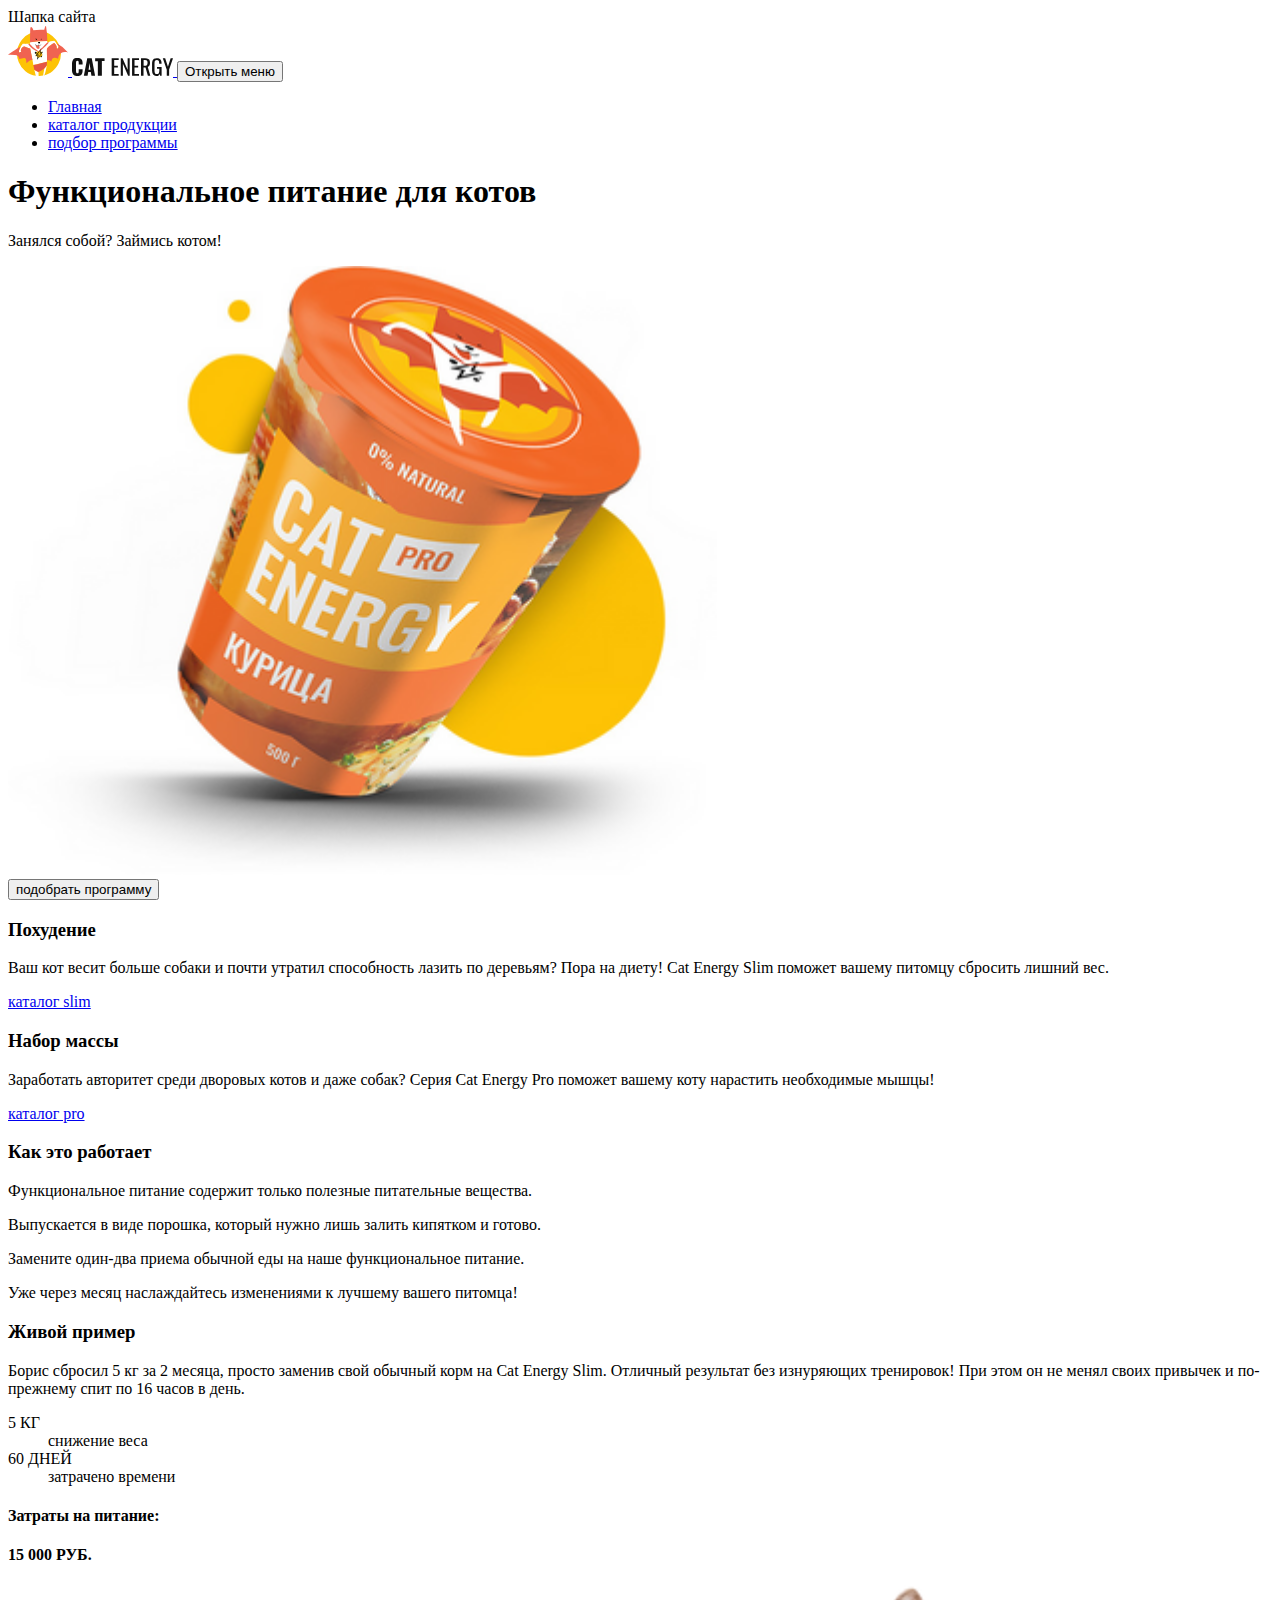
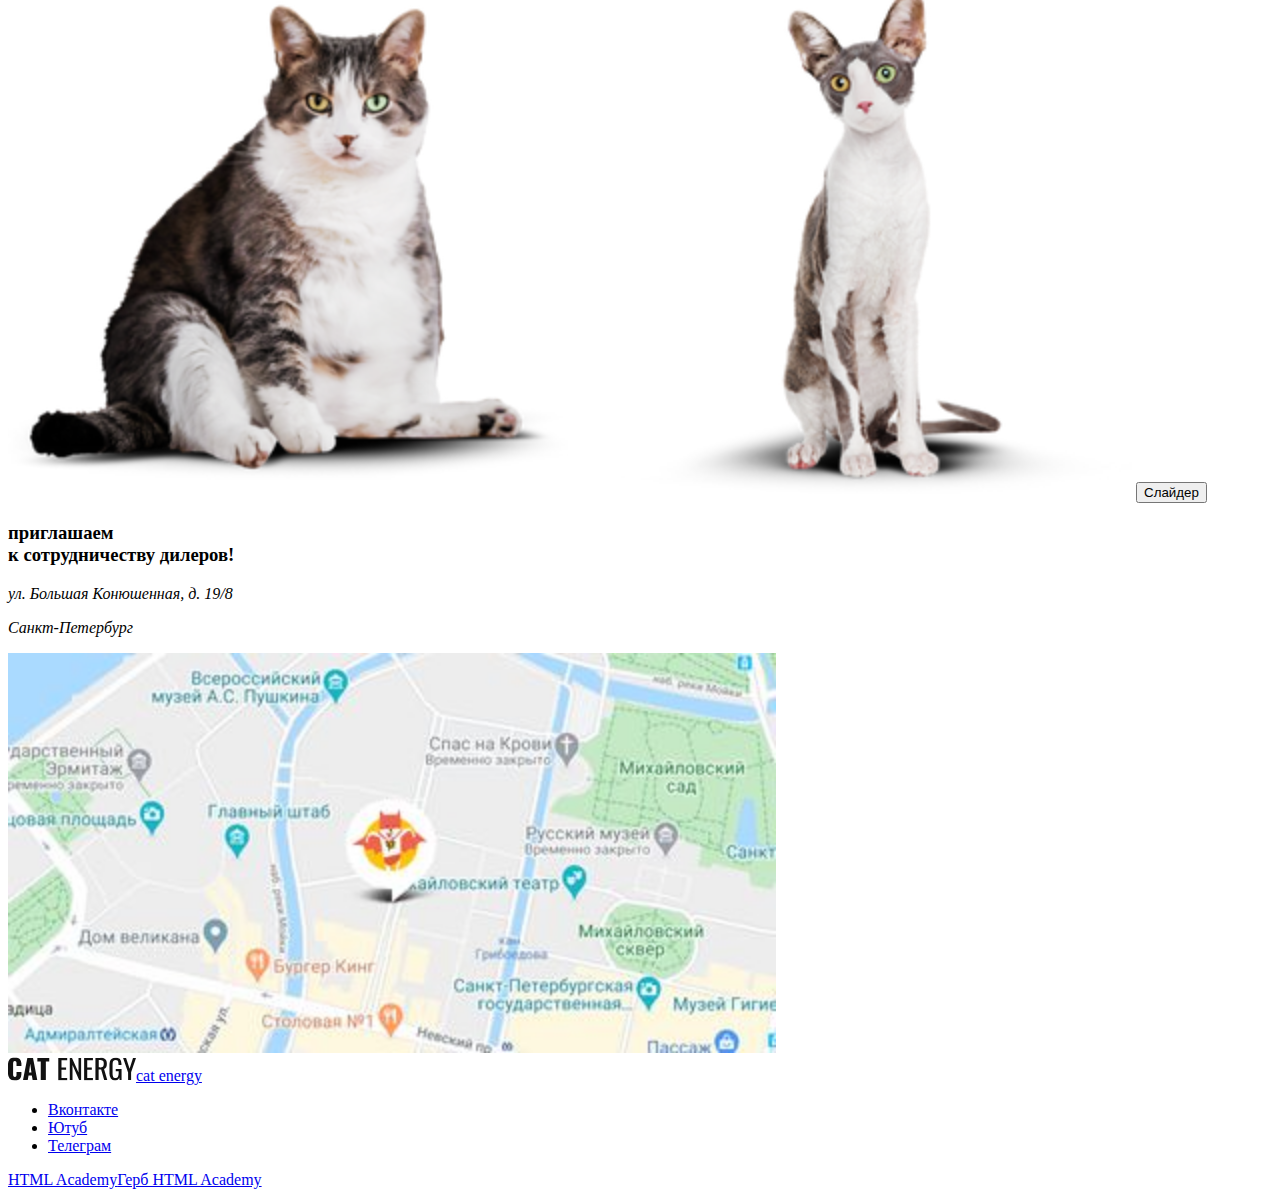
==== source/index.html @ b610f889 "Merge pull request #2 from Tatiana8972/master" ====
<!DOCTYPE html>
<html class="page" lang="ru">

<head>
  <meta charset="UTF-8">
  <title>Cat energy</title>
  <meta name="viewport" content="width=device-width,initial-scale=1">
  <link rel="stylesheet" type="text/css" href="styles/styles.css">
  <script src="scripts/index.js" defer="defer"></script>
  <link rel="icon" href="favicons/32.png">
</head>

<body class="page__body">
  <header class="main-header"><span class="visually-hidden">Шапка сайта</span>
    <nav class="main-header__nav nav nav-closed">
      <div class="nav__head"><a class="nav-logo" href="#">
          <picture>
            <source media="(min-width: 1440px)" srcset="images/logo-desktop.svg" width="70" height="59"
              type="image/svg+xml">
            <source media="(min-width: 768px)" srcset="images/logo-tablet.svg" width="60" height="50"
              type="image/svg+xml"><img class="nav-logo__image" src="images/logo-mobile.svg" width="33" height="38"
              alt="Логотип Cat Energy.">
          </picture><img class="cat-energy" src="images/cat-energy.svg" width="101" height="18"
            alt="надпись cat energy">
        </a><button class="nav-toggle" type="button"><span class="visually-hidden">Открыть меню</span></button></div>
      <ul class="nav-list">
        <li class="nav-list__item"><a class="nav-link current" href="index.html">Главная</a></li>
        <li class="nav-list__item"><a class="nav-link" href="catalog.html">каталог продукции</a></li>
        <li class="nav-list__item"><a class="nav-link" href="#">подбор программы</a></li>
      </ul>
    </nav>
  </header>
  <main class="main-container">
    <section class="main-container__hero hero">
      <div class="hero__part">
        <h1 class="hero__title">Функциональное питание для котов</h1>
        <p class="hero__subtitle">Занялся собой? Займись котом!</p>
        <div class="hero-image">
          <picture>
            <source type="image/png" media="(min-width: 1440px)"
              srcset="images/index-hero-desktop@1x.png, images/index-hero-desktop@2x.png 2x" width="552" height="499">
            <source type="image/png" media="(min-width: 768px)"
              srcset="images/index-hero-tablet@1x.png, images/index-hero-tablet@2x.png 2x" width="709" height="609"><img
              class="hero__image" src="images/index-hero@1x.png" srcset="images/index-hero@2x.png 2x"
              alt="изображение корма для кота" width="280" height="270">
          </picture>
        </div><button class="hero__button button program-button" type="button">подобрать программу</button>
      </div>
    </section>
    <section class="main-container__options options">
      <div class="options__weight loss">
        <h3 class="options__title-loss options__title">Похудение</h3>
        <p class="options__description">Ваш кот весит больше собаки и почти утратил способность лазить по деревьям? Пора
          на диету! Cat Energy Slim поможет вашему питомцу сбросить лишний вес.</p><a class="options__link"
          href="#">каталог slim</a>
      </div>
      <div class="options__weight gain">
        <h3 class="options__title options__title-gain">Набор массы</h3>
        <p class="options__description">Заработать авторитет среди дворовых котов и даже собак? Серия Cat Energy Pro
          поможет вашему коту нарастить необходимые мышцы!</p><a class="options__link" href="#">каталог pro</a>
      </div>
    </section>
    <section class="main-container__explanation explanation">
      <h3 class="explanation__title">Как это работает</h3>
      <div class="explanation__part">
        <p class="explanation__description leaf">Функциональное питание содержит только полезные питательные вещества.
        </p>
        <p class="explanation__description powder">Выпускается в виде порошка, который нужно лишь залить кипятком и
          готово.</p>
        <p class="explanation__description fork">Замените один-два приема обычной еды на наше функциональное питание.
        </p>
        <p class="explanation__description clock">Уже через месяц наслаждайтесь изменениями к лучшему
          вашего&nbsp;питомца!</p>
      </div>
    </section>
    <section class="main-container__stats stats">
      <h3 class="stats__title">Живой пример</h3>
      <p class="stats__story">Борис сбросил 5 кг за 2 месяца, просто заменив свой обычный корм на Cat Energy Slim.
        Отличный результат без изнуряющих тренировок! При этом он не менял своих привычек и по-прежнему спит по 16 часов
        в день.</p>
      <div class="stats__example">
        <dl class="stats__list">
          <div class="stats__item">
            <dt class="stats__number">5 КГ</dt>
            <dd class="stats__description description-weight">снижение веса</dd>
          </div>
          <div class="stats__item">
            <dt class="stats__number">60 ДНЕЙ</dt>
            <dd class="stats__description">затрачено времени</dd>
          </div>
        </dl>
        <div class="stats__count">
          <h4 class="cost">Затраты на питание:</h4>
          <h4 class="price">15 000 РУБ.</h4>
        </div>
      </div>
      <div class="stats__compare">
        <picture>
          <source type="image/png" media="(min-width: 1440px)"
            srcset="images/cat-before-desktop@1x.png, images/cat-before-desktop@2x.png 2x" width="560" height="512">
          <source type="image/png" media="(min-width: 768px)"
            srcset="images/cat-before-tablet@1x.png, images/cat-before-tablet@2x.png 2x" width="560" height="512"><img
            class="stats__image fat-cat" src="images/cat-before-mobile@1x.png"
            srcset="images/cat-before-mobile@2x.png 2x" alt="кот с лишним весом" width="280" height="256">
        </picture>
        <picture>
          <source type="image/png" media="(min-width: 1440px)"
            srcset="images/cat-after-desktop@1x.png, images/cat-after-desktop@2x.png 2x" width="560" height="512">
          <source type="image/png" media="(min-width: 768px)"
            srcset="images/cat-after-tablet@1x.png, images/cat-after-tablet@2x.png 2x" width="560" height="512"><img
            class="stats__image slim-cat" src="images/cat-after-mobile@1x.png"
            srcset="images/cat-after-mobile@2x.png 2x" alt="стройный кот" width="280" height="256">
        </picture><button class="compare-button button" type="button"><span
            class="visually-hidden">Слайдер</span></button>
      </div>
    </section>
    <section class="location">
      <div class="location__gteeting">
        <h3 class="location__title">приглашаем<br>к сотрудничеству дилеров!</h3>
        <address class="location__address">
          <p class="location-building">ул. Большая Конюшенная, д. 19/8</p>
          <p class="location-city">Санкт-Петербург</p>
        </address>
      </div>
      <picture>
        <source type="image/jpeg" media="(min-width: 1440px)"
          srcset="images/location-desktop@1x.jpg, images/location-desktop@2x.jpg 2x" width="1440" height="400">
        <source type="image/jpeg" media="(min-width: 768px)"
          srcset="images/location-tablet@1x.jpg, images/location-tablet@2x.jpg 2x" width="768" height="400"><img
          class="location__image" src="images/location@1x.jpg" srcset="images/location@2x.jpg 2x"
          alt="карта расположения" width="320" height="362">
      </picture>
    </section>
  </main>
  <footer class="footer"><a class="footer-logo" href="#"><img class="footer-logo__cat" src="images/cat-energy.svg"
        width="128" height="24" alt="надпись cat energy"><span class="visually-hidden">cat energy</span></a>
    <ul class="footer__social social-list">
      <li class="social-list__item vkontakte"><a class="social-link vkontakte-link" href="#"><span
            class="visually-hidden">Вконтакте</span></a></li>
      <li class="social-list__item youtube"><a class="social-link youtube-link" href="#"><span
            class="visually-hidden">Ютуб</span></a></li>
      <li class="social-list__item telegram"><a class="social-link telegram-link" href="#"><span
            class="visually-hidden">Телеграм</span></a></li>
    </ul>
    <div class="footer-copyright copyright"><a class="copyright__link" href="https://echo.htmlacademy.ru">HTML
        Academy</a><a class="copyright__link-html" href="https://echo.htmlacademy.ru"><span class="visually-hidden">Герб
          HTML Academy</span></a></div>
  </footer>
  <script src="index.js"></script>
</body>

</html>
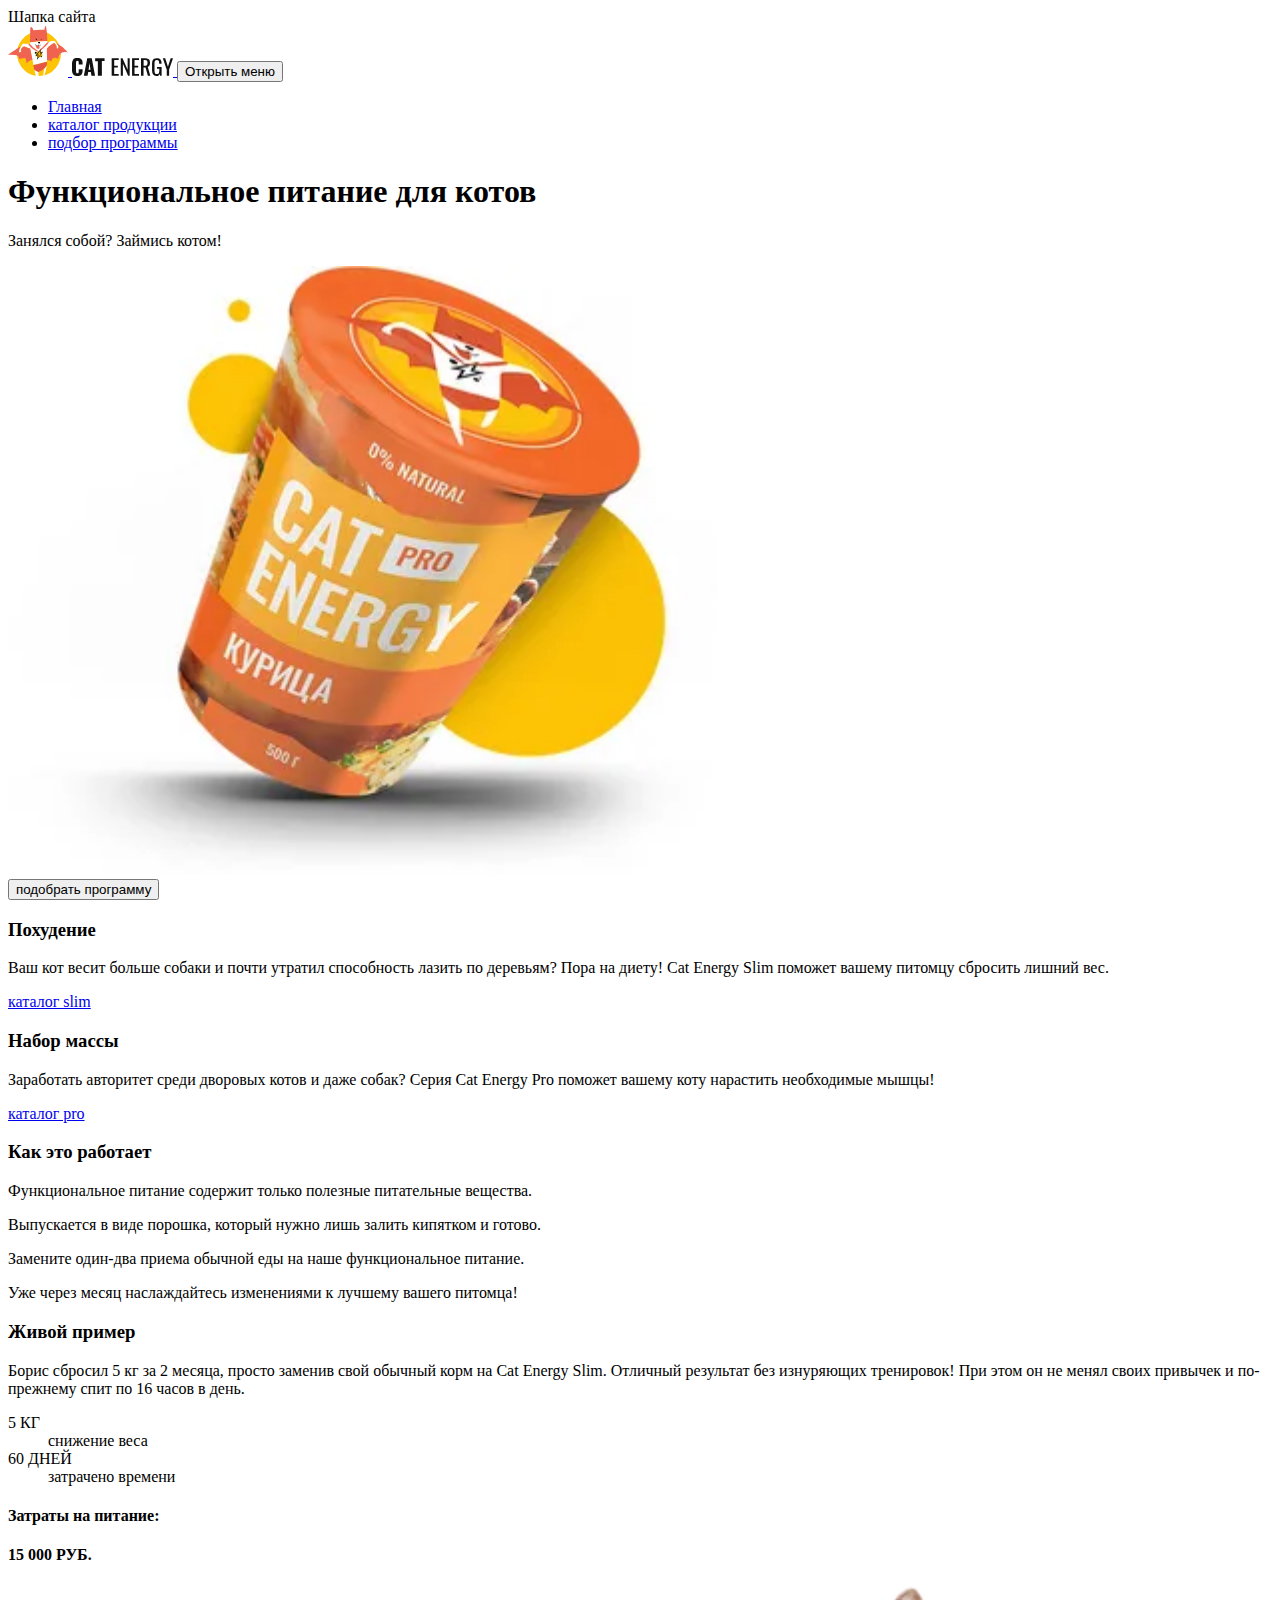
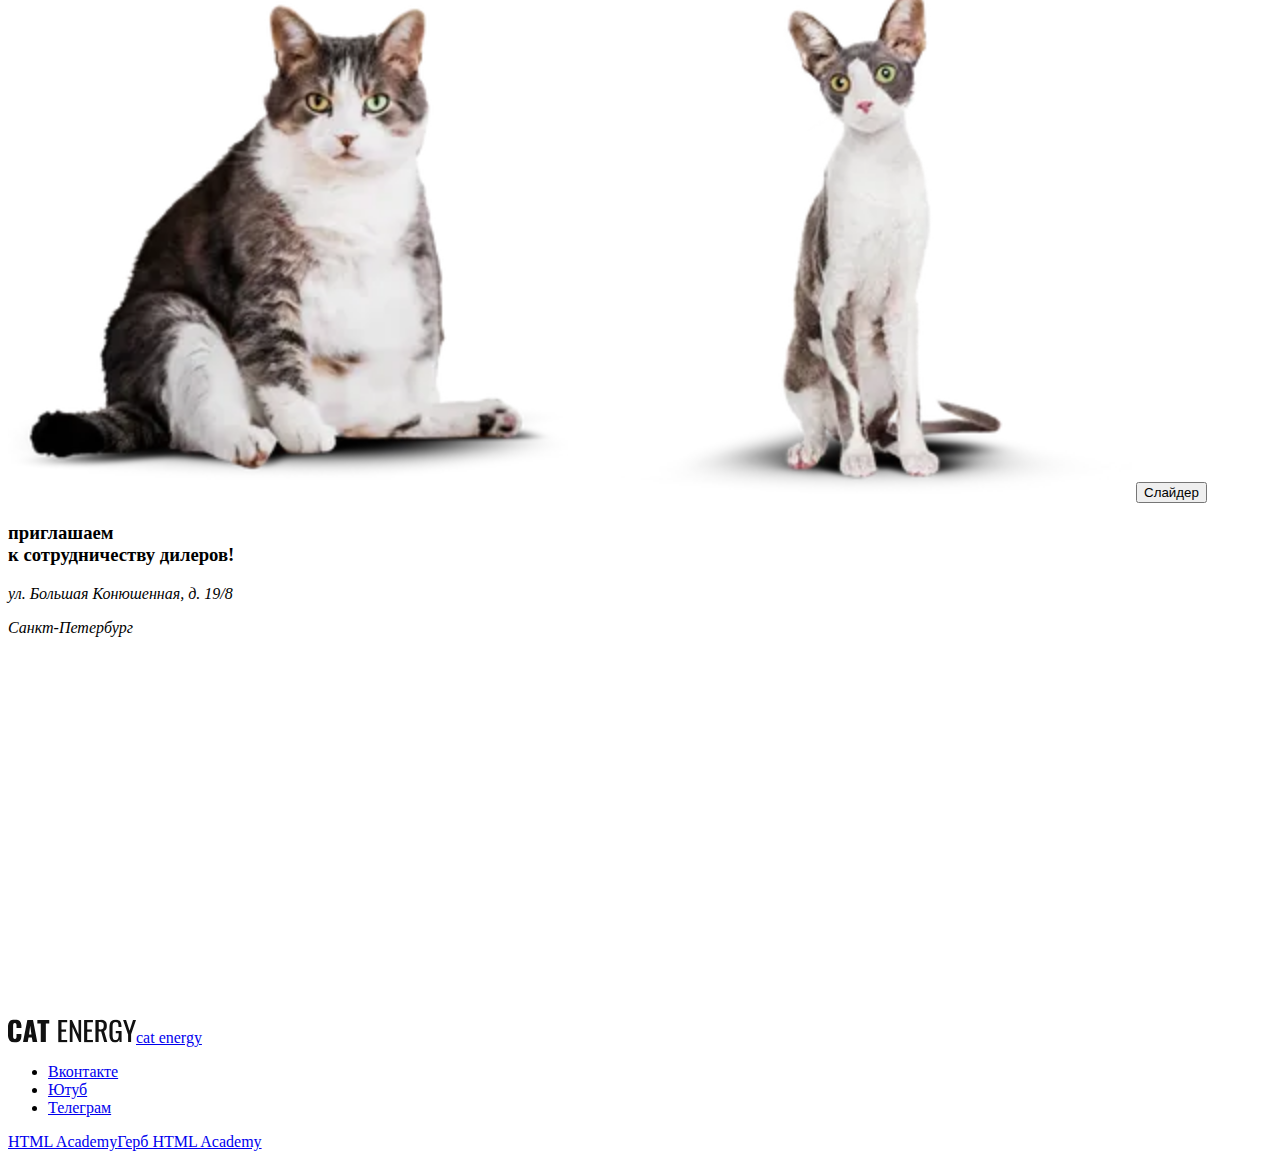
==== commit 4acd5c99: "Оптимизирует ретину" ====
--- a/source/index.html
+++ b/source/index.html
@@ -11,69 +11,69 @@
 </head>
 
 <body class="page__body">
-  <header class="main-header"><span class="visually-hidden">Шапка сайта</span>
-    <nav class="main-header__nav nav nav-closed">
-      <div class="nav__head"><a class="nav-logo" href="#">
+  <header class="main-header" data-test="header"><span class="visually-hidden">Шапка сайта</span>
+    <nav class="header__nav nav nav--closed">
+      <div class="nav__head"><a class="nav__logo" href="#">
           <picture>
             <source media="(min-width: 1440px)" srcset="images/logo-desktop.svg" width="70" height="59"
               type="image/svg+xml">
             <source media="(min-width: 768px)" srcset="images/logo-tablet.svg" width="60" height="50"
               type="image/svg+xml"><img class="nav-logo__image" src="images/logo-mobile.svg" width="33" height="38"
               alt="Логотип Cat Energy.">
-          </picture><img class="cat-energy" src="images/cat-energy.svg" width="101" height="18"
+          </picture><img class="nav__sign" src="images/cat-energy.svg" width="101" height="18"
             alt="надпись cat energy">
-        </a><button class="nav-toggle" type="button"><span class="visually-hidden">Открыть меню</span></button></div>
+        </a><button class="nav__toggle" type="button"><span class="visually-hidden">Открыть меню</span></button></div>
       <ul class="nav-list">
-        <li class="nav-list__item"><a class="nav-link current" href="index.html">Главная</a></li>
-        <li class="nav-list__item"><a class="nav-link" href="catalog.html">каталог продукции</a></li>
-        <li class="nav-list__item"><a class="nav-link" href="#">подбор программы</a></li>
+        <li class="nav-list__item"><a class="nav__link current" href="index.html">Главная</a></li>
+        <li class="nav-list__item"><a class="nav__link" href="catalog.html">каталог продукции</a></li>
+        <li class="nav-list__item"><a class="nav__link" href="#">подбор программы</a></li>
       </ul>
     </nav>
   </header>
   <main class="main-container">
-    <section class="main-container__hero hero">
+    <section class="main-container__hero hero" data-test="hero">
       <div class="hero__part">
         <h1 class="hero__title">Функциональное питание для котов</h1>
         <p class="hero__subtitle">Занялся собой? Займись котом!</p>
-        <div class="hero-image">
+        <div class="hero__picture">
           <picture>
-            <source type="image/png" media="(min-width: 1440px)"
-              srcset="images/index-hero-desktop@1x.png, images/index-hero-desktop@2x.png 2x" width="552" height="499">
-            <source type="image/png" media="(min-width: 768px)"
-              srcset="images/index-hero-tablet@1x.png, images/index-hero-tablet@2x.png 2x" width="709" height="609"><img
+            <source type="image/webp" media="(min-width: 1440px)"
+              srcset="images/index-hero-desktop@1x.webp, images/index-hero-desktop@2x.webp 2x" width="552" height="499">
+            <source type="image/webp" media="(min-width: 768px)"
+              srcset="images/index-hero-tablet@1x.webp, images/index-hero-tablet@2x.webp 2x" width="709" height="609"><img
               class="hero__image" src="images/index-hero@1x.png" srcset="images/index-hero@2x.png 2x"
               alt="изображение корма для кота" width="280" height="270">
           </picture>
         </div><button class="hero__button button program-button" type="button">подобрать программу</button>
       </div>
     </section>
-    <section class="main-container__options options">
-      <div class="options__weight loss">
+    <section class="main-container__options options" data-test="programs">
+      <div class="options__weight options__weight-loss">
         <h3 class="options__title-loss options__title">Похудение</h3>
         <p class="options__description">Ваш кот весит больше собаки и почти утратил способность лазить по деревьям? Пора
           на диету! Cat Energy Slim поможет вашему питомцу сбросить лишний вес.</p><a class="options__link"
           href="#">каталог slim</a>
       </div>
-      <div class="options__weight gain">
+      <div class="options__weight options__weight-gain">
         <h3 class="options__title options__title-gain">Набор массы</h3>
         <p class="options__description">Заработать авторитет среди дворовых котов и даже собак? Серия Cat Energy Pro
           поможет вашему коту нарастить необходимые мышцы!</p><a class="options__link" href="#">каталог pro</a>
       </div>
     </section>
-    <section class="main-container__explanation explanation">
+    <section class="main-container__explanation explanation" data-test="features">
       <h3 class="explanation__title">Как это работает</h3>
       <div class="explanation__part">
-        <p class="explanation__description leaf">Функциональное питание содержит только полезные питательные вещества.
+        <p class="explanation__description explanation__leaf">Функциональное питание содержит только полезные питательные вещества.
         </p>
-        <p class="explanation__description powder">Выпускается в виде порошка, который нужно лишь залить кипятком и
+        <p class="explanation__description explanation__powder">Выпускается в виде порошка, который нужно лишь залить кипятком и
           готово.</p>
-        <p class="explanation__description fork">Замените один-два приема обычной еды на наше функциональное питание.
+        <p class="explanation__description explanation__fork">Замените один-два приема обычной еды на наше функциональное питание.
         </p>
-        <p class="explanation__description clock">Уже через месяц наслаждайтесь изменениями к лучшему
+        <p class="explanation__description explanation__clock">Уже через месяц наслаждайтесь изменениями к лучшему
           вашего&nbsp;питомца!</p>
       </div>
     </section>
-    <section class="main-container__stats stats">
+    <section class="main-container__stats stats" data-test="proof">
       <h3 class="stats__title">Живой пример</h3>
       <p class="stats__story">Борис сбросил 5 кг за 2 месяца, просто заменив свой обычный корм на Cat Energy Slim.
         Отличный результат без изнуряющих тренировок! При этом он не менял своих привычек и по-прежнему спит по 16 часов
@@ -82,7 +82,7 @@
         <dl class="stats__list">
           <div class="stats__item">
             <dt class="stats__number">5 КГ</dt>
-            <dd class="stats__description description-weight">снижение веса</dd>
+            <dd class="stats__description stats__description-weight">снижение веса</dd>
           </div>
           <div class="stats__item">
             <dt class="stats__number">60 ДНЕЙ</dt>
@@ -90,56 +90,50 @@
           </div>
         </dl>
         <div class="stats__count">
-          <h4 class="cost">Затраты на питание:</h4>
-          <h4 class="price">15 000 РУБ.</h4>
+          <h4 class="stats__cost">Затраты на питание:</h4>
+          <h4 class="stats__price">15 000 РУБ.</h4>
         </div>
       </div>
       <div class="stats__compare">
         <picture>
-          <source type="image/png" media="(min-width: 1440px)"
-            srcset="images/cat-before-desktop@1x.png, images/cat-before-desktop@2x.png 2x" width="560" height="512">
-          <source type="image/png" media="(min-width: 768px)"
-            srcset="images/cat-before-tablet@1x.png, images/cat-before-tablet@2x.png 2x" width="560" height="512"><img
-            class="stats__image fat-cat" src="images/cat-before-mobile@1x.png"
+          <source type="image/webp" media="(min-width: 1440px)"
+            srcset="images/cat-before-desktop@1x.webp, images/cat-before-desktop@2x.webp 2x" width="560" height="512">
+          <source type="image/webp" media="(min-width: 768px)"
+            srcset="images/cat-before-tablet@1x.webp, images/cat-before-tablet@2x.webp 2x" width="560" height="512"><img
+            class="stats__image stats__fat-cat" src="images/cat-before-mobile@1x.png"
             srcset="images/cat-before-mobile@2x.png 2x" alt="кот с лишним весом" width="280" height="256">
         </picture>
         <picture>
-          <source type="image/png" media="(min-width: 1440px)"
-            srcset="images/cat-after-desktop@1x.png, images/cat-after-desktop@2x.png 2x" width="560" height="512">
-          <source type="image/png" media="(min-width: 768px)"
-            srcset="images/cat-after-tablet@1x.png, images/cat-after-tablet@2x.png 2x" width="560" height="512"><img
-            class="stats__image slim-cat" src="images/cat-after-mobile@1x.png"
+          <source type="image/webp" media="(min-width: 1440px)"
+            srcset="images/cat-after-desktop@1x.webp, images/cat-after-desktop@2x.webp 2x" width="560" height="512">
+          <source type="image/webp" media="(min-width: 768px)"
+            srcset="images/cat-after-tablet@1x.webp, images/cat-after-tablet@2x.webp 2x" width="560" height="512"><img
+            class="stats__image stats__slim-cat" src="images/cat-after-mobile@1x.png"
             srcset="images/cat-after-mobile@2x.png 2x" alt="стройный кот" width="280" height="256">
-        </picture><button class="compare-button button" type="button"><span
+        </picture><button class="stats__button button" type="button"><span
             class="visually-hidden">Слайдер</span></button>
       </div>
     </section>
-    <section class="location">
+    <section class="location" data-test="contacts">
       <div class="location__gteeting">
         <h3 class="location__title">приглашаем<br>к сотрудничеству дилеров!</h3>
         <address class="location__address">
-          <p class="location-building">ул. Большая Конюшенная, д. 19/8</p>
-          <p class="location-city">Санкт-Петербург</p>
+          <p class="location__building">ул. Большая Конюшенная, д. 19/8</p>
+          <p class="location__city">Санкт-Петербург</p>
         </address>
       </div>
-      <picture>
-        <source type="image/jpeg" media="(min-width: 1440px)"
-          srcset="images/location-desktop@1x.jpg, images/location-desktop@2x.jpg 2x" width="1440" height="400">
-        <source type="image/jpeg" media="(min-width: 768px)"
-          srcset="images/location-tablet@1x.jpg, images/location-tablet@2x.jpg 2x" width="768" height="400"><img
-          class="location__image" src="images/location@1x.jpg" srcset="images/location@2x.jpg 2x"
-          alt="карта расположения" width="320" height="362">
-      </picture>
+      <iframe class="location__image" src="https://www.google.com/maps/embed?pb=!1m18!1m12!1m3!1d1998.603787672859!2d30.320472477096974!3d59.93871647491515!2m3!1f0!2f0!3f0!3m2!1i1024!2i768!4f13.1!3m3!1m2!1s0x4696310fca145cc1%3A0x42b32648d8238007!2z0JHQvtC70YzRiNCw0Y8g0JrQvtC90Y7RiNC10L3QvdCw0Y8g0YPQuy4sIDE5LzgsINCh0LDQvdC60YIt0J_QtdGC0LXRgNCx0YPRgNCzLCAxOTExODY!5e0!3m2!1sru!2sru!4v1717492652232!5m2!1sru!2sru" width="600" height="362" style="border:0;" allowfullscreen="" loading="lazy" referrerpolicy="no-referrer-when-downgrade"></iframe>
     </section>
   </main>
-  <footer class="footer"><a class="footer-logo" href="#"><img class="footer-logo__cat" src="images/cat-energy.svg"
-        width="128" height="24" alt="надпись cat energy"><span class="visually-hidden">cat energy</span></a>
+  <footer class="footer" data-test="footer"><a class="footer__logo" href="#"><img class="footer__logo-cat"
+        src="images/cat-energy.svg" width="128" height="24" alt="надпись cat energy"><span class="visually-hidden">cat
+        energy</span></a>
     <ul class="footer__social social-list">
-      <li class="social-list__item vkontakte"><a class="social-link vkontakte-link" href="#"><span
+      <li class="social-list__item-vkontakte"><a class="social-link__vkontakte" href="#"><span
             class="visually-hidden">Вконтакте</span></a></li>
-      <li class="social-list__item youtube"><a class="social-link youtube-link" href="#"><span
+      <li class="social-list__item-youtube"><a class="social-link__youtube" href="#"><span
             class="visually-hidden">Ютуб</span></a></li>
-      <li class="social-list__item telegram"><a class="social-link telegram-link" href="#"><span
+      <li class="social-list__item-telegram"><a class="social-link__telegram" href="#"><span
             class="visually-hidden">Телеграм</span></a></li>
     </ul>
     <div class="footer-copyright copyright"><a class="copyright__link" href="https://echo.htmlacademy.ru">HTML
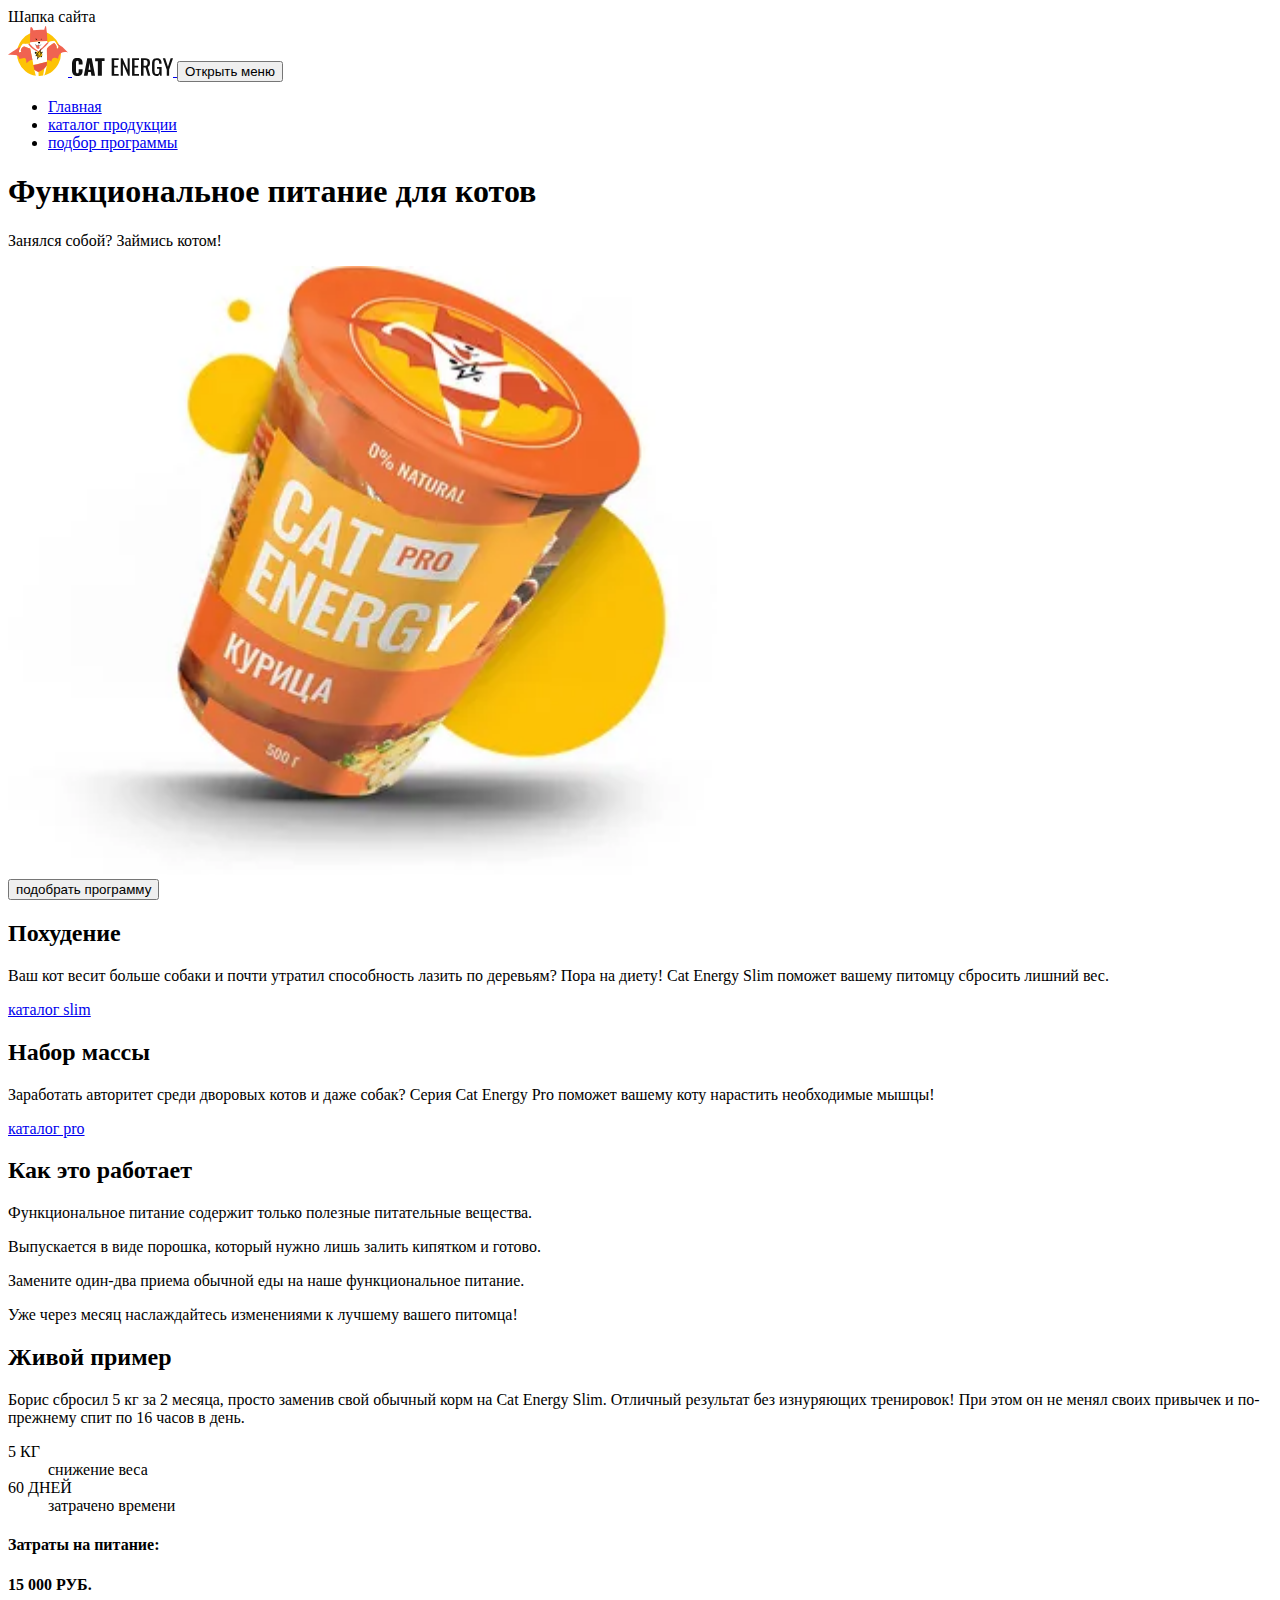
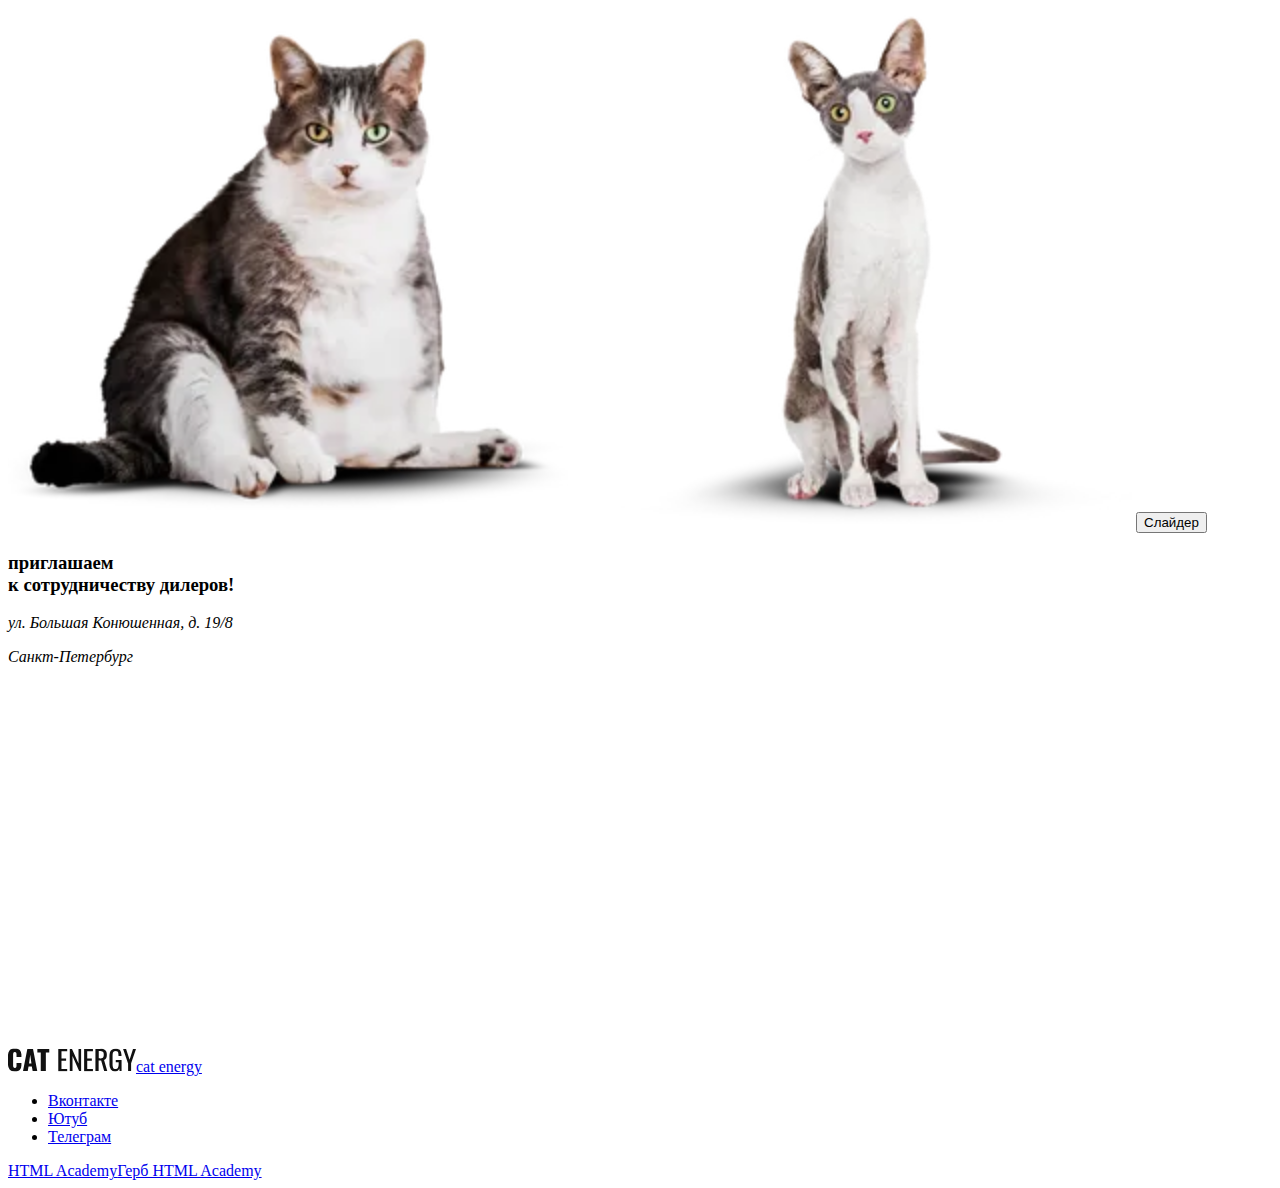
==== commit 1b0c5b69: "Исправляет" ====
--- a/source/index.html
+++ b/source/index.html
@@ -8,17 +8,18 @@
   <link rel="stylesheet" type="text/css" href="styles/styles.css">
   <script src="scripts/index.js" defer="defer"></script>
   <link rel="icon" href="favicons/32.png">
+  <link rel="preload" fetchpriority="high" as="image" href="images/index-hero@1x.webp" type="image/webp">
 </head>
 
 <body class="page__body">
   <header class="main-header" data-test="header"><span class="visually-hidden">Шапка сайта</span>
-    <nav class="header__nav nav nav--closed">
+    <nav class="main-header__nav nav main-nav main-nav--nojs nav--closed">
       <div class="nav__head"><a class="nav__logo" href="#">
           <picture>
             <source media="(min-width: 1440px)" srcset="images/logo-desktop.svg" width="70" height="59"
               type="image/svg+xml">
             <source media="(min-width: 768px)" srcset="images/logo-tablet.svg" width="60" height="50"
-              type="image/svg+xml"><img class="nav-logo__image" src="images/logo-mobile.svg" width="33" height="38"
+              type="image/svg+xml"><img class="nav__logo-Simage" src="images/logo-mobile.svg" width="33" height="38"
               alt="Логотип Cat Energy.">
           </picture><img class="nav__sign" src="images/cat-energy.svg" width="101" height="18"
             alt="надпись cat energy">
@@ -41,7 +42,7 @@
               srcset="images/index-hero-desktop@1x.webp, images/index-hero-desktop@2x.webp 2x" width="552" height="499">
             <source type="image/webp" media="(min-width: 768px)"
               srcset="images/index-hero-tablet@1x.webp, images/index-hero-tablet@2x.webp 2x" width="709" height="609"><img
-              class="hero__image" src="images/index-hero@1x.png" srcset="images/index-hero@2x.png 2x"
+              class="hero__image" src="images/index-hero@1x.webp" srcset="images/index-hero@2x.webp 2x"
               alt="изображение корма для кота" width="280" height="270">
           </picture>
         </div><button class="hero__button button program-button" type="button">подобрать программу</button>
@@ -49,19 +50,19 @@
     </section>
     <section class="main-container__options options" data-test="programs">
       <div class="options__weight options__weight-loss">
-        <h3 class="options__title-loss options__title">Похудение</h3>
+        <h2 class="options__title-loss options__title">Похудение</h2>
         <p class="options__description">Ваш кот весит больше собаки и почти утратил способность лазить по деревьям? Пора
           на диету! Cat Energy Slim поможет вашему питомцу сбросить лишний вес.</p><a class="options__link"
           href="#">каталог slim</a>
       </div>
       <div class="options__weight options__weight-gain">
-        <h3 class="options__title options__title-gain">Набор массы</h3>
+        <h2 class="options__title options__title-gain">Набор массы</h2>
         <p class="options__description">Заработать авторитет среди дворовых котов и даже собак? Серия Cat Energy Pro
           поможет вашему коту нарастить необходимые мышцы!</p><a class="options__link" href="#">каталог pro</a>
       </div>
     </section>
     <section class="main-container__explanation explanation" data-test="features">
-      <h3 class="explanation__title">Как это работает</h3>
+      <h2 class="explanation__title">Как это работает</h2>
       <div class="explanation__part">
         <p class="explanation__description explanation__leaf">Функциональное питание содержит только полезные питательные вещества.
         </p>
@@ -74,7 +75,7 @@
       </div>
     </section>
     <section class="main-container__stats stats" data-test="proof">
-      <h3 class="stats__title">Живой пример</h3>
+      <h2 class="stats__title">Живой пример</h2>
       <p class="stats__story">Борис сбросил 5 кг за 2 месяца, просто заменив свой обычный корм на Cat Energy Slim.
         Отличный результат без изнуряющих тренировок! При этом он не менял своих привычек и по-прежнему спит по 16 часов
         в день.</p>
@@ -100,16 +101,16 @@
             srcset="images/cat-before-desktop@1x.webp, images/cat-before-desktop@2x.webp 2x" width="560" height="512">
           <source type="image/webp" media="(min-width: 768px)"
             srcset="images/cat-before-tablet@1x.webp, images/cat-before-tablet@2x.webp 2x" width="560" height="512"><img
-            class="stats__image stats__fat-cat" src="images/cat-before-mobile@1x.png"
-            srcset="images/cat-before-mobile@2x.png 2x" alt="кот с лишним весом" width="280" height="256">
+            class="stats__image stats__fat-cat" src="images/cat-before-mobile@1x.webp"
+            srcset="images/cat-before-mobile@2x.webp 2x" loading="lazy" alt="кот с лишним весом" width="280" height="256">
         </picture>
         <picture>
           <source type="image/webp" media="(min-width: 1440px)"
             srcset="images/cat-after-desktop@1x.webp, images/cat-after-desktop@2x.webp 2x" width="560" height="512">
           <source type="image/webp" media="(min-width: 768px)"
             srcset="images/cat-after-tablet@1x.webp, images/cat-after-tablet@2x.webp 2x" width="560" height="512"><img
-            class="stats__image stats__slim-cat" src="images/cat-after-mobile@1x.png"
-            srcset="images/cat-after-mobile@2x.png 2x" alt="стройный кот" width="280" height="256">
+            class="stats__image stats__slim-cat" src="images/cat-after-mobile@1x.webp"
+            srcset="images/cat-after-mobile@2x.webp 2x" loading="lazy" alt="стройный кот" width="280" height="256">
         </picture><button class="stats__button button" type="button"><span
             class="visually-hidden">Слайдер</span></button>
       </div>
@@ -122,18 +123,18 @@
           <p class="location__city">Санкт-Петербург</p>
         </address>
       </div>
-      <iframe class="location__image" src="https://www.google.com/maps/embed?pb=!1m18!1m12!1m3!1d1998.603787672859!2d30.320472477096974!3d59.93871647491515!2m3!1f0!2f0!3f0!3m2!1i1024!2i768!4f13.1!3m3!1m2!1s0x4696310fca145cc1%3A0x42b32648d8238007!2z0JHQvtC70YzRiNCw0Y8g0JrQvtC90Y7RiNC10L3QvdCw0Y8g0YPQuy4sIDE5LzgsINCh0LDQvdC60YIt0J_QtdGC0LXRgNCx0YPRgNCzLCAxOTExODY!5e0!3m2!1sru!2sru!4v1717492652232!5m2!1sru!2sru" width="600" height="362" style="border:0;" allowfullscreen="" loading="lazy" referrerpolicy="no-referrer-when-downgrade"></iframe>
+      <iframe class="location__image" title="Карта с расположением" src="https://www.google.com/maps/embed?pb=!1m18!1m12!1m3!1d1998.603787672859!2d30.320472477096974!3d59.93871647491515!2m3!1f0!2f0!3f0!3m2!1i1024!2i768!4f13.1!3m3!1m2!1s0x4696310fca145cc1%3A0x42b32648d8238007!2z0JHQvtC70YzRiNCw0Y8g0JrQvtC90Y7RiNC10L3QvdCw0Y8g0YPQuy4sIDE5LzgsINCh0LDQvdC60YIt0J_QtdGC0LXRgNCx0YPRgNCzLCAxOTExODY!5e0!3m2!1sru!2sru!4v1717492652232!5m2!1sru!2sru" width="600" height="362" style="border:0;" allowfullscreen="" loading="lazy" referrerpolicy="no-referrer-when-downgrade"></iframe>
     </section>
   </main>
   <footer class="footer" data-test="footer"><a class="footer__logo" href="#"><img class="footer__logo-cat"
         src="images/cat-energy.svg" width="128" height="24" alt="надпись cat energy"><span class="visually-hidden">cat
         energy</span></a>
     <ul class="footer__social social-list">
-      <li class="social-list__item-vkontakte"><a class="social-link__vkontakte" href="#"><span
-            class="visually-hidden">Вконтакте</span></a></li>
-      <li class="social-list__item-youtube"><a class="social-link__youtube" href="#"><span
-            class="visually-hidden">Ютуб</span></a></li>
-      <li class="social-list__item-telegram"><a class="social-link__telegram" href="#"><span
+      <li class="social-list__item-vkontakte"><a class="social-link social-list__vkontakte" href="#"><span
+            class="visually-hidden ">Вконтакте</span></a></li>
+      <li class="social-list__item-youtube"><a class="social-link social-list__youtube" href="#"><span
+            class="visually-hidden ">Ютуб</span></a></li>
+      <li class="social-list__item-telegram"><a class="social-link social-list__telegram" href="#"><span
             class="visually-hidden">Телеграм</span></a></li>
     </ul>
     <div class="footer-copyright copyright"><a class="copyright__link" href="https://echo.htmlacademy.ru">HTML
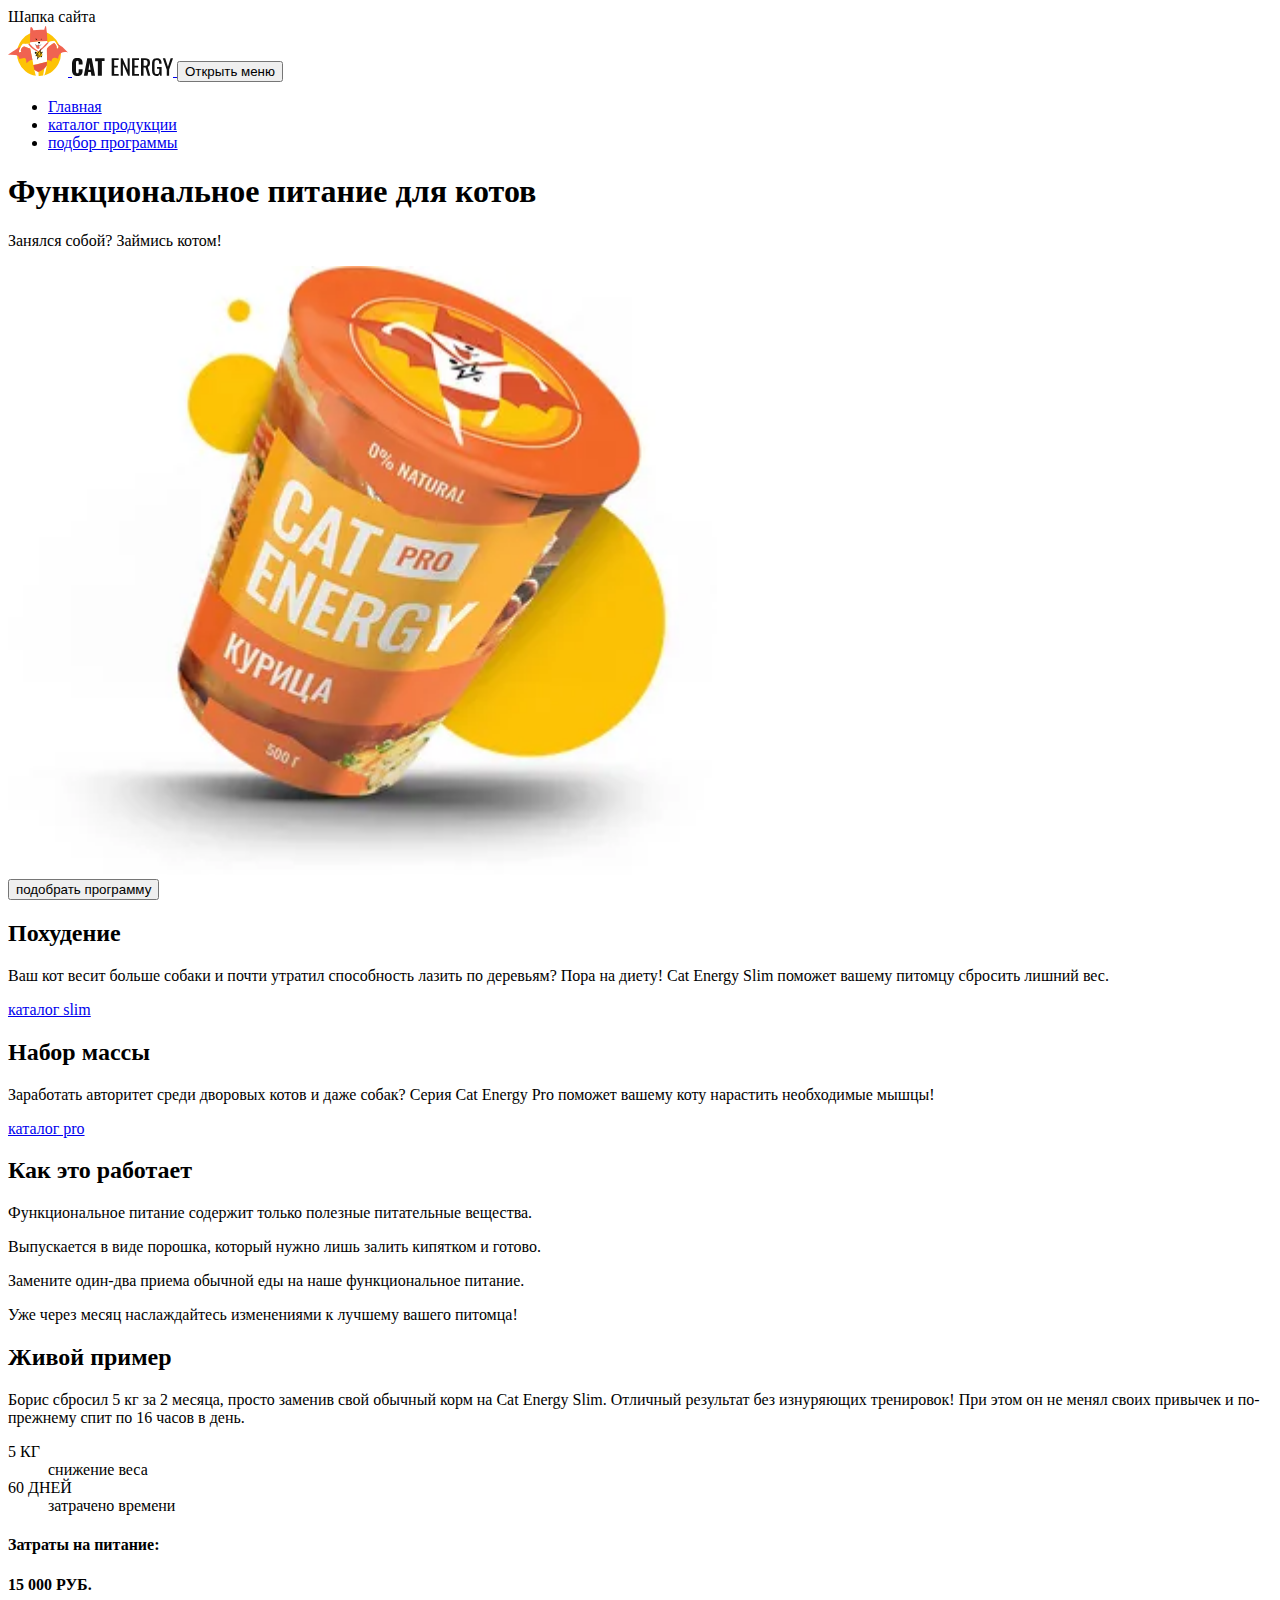
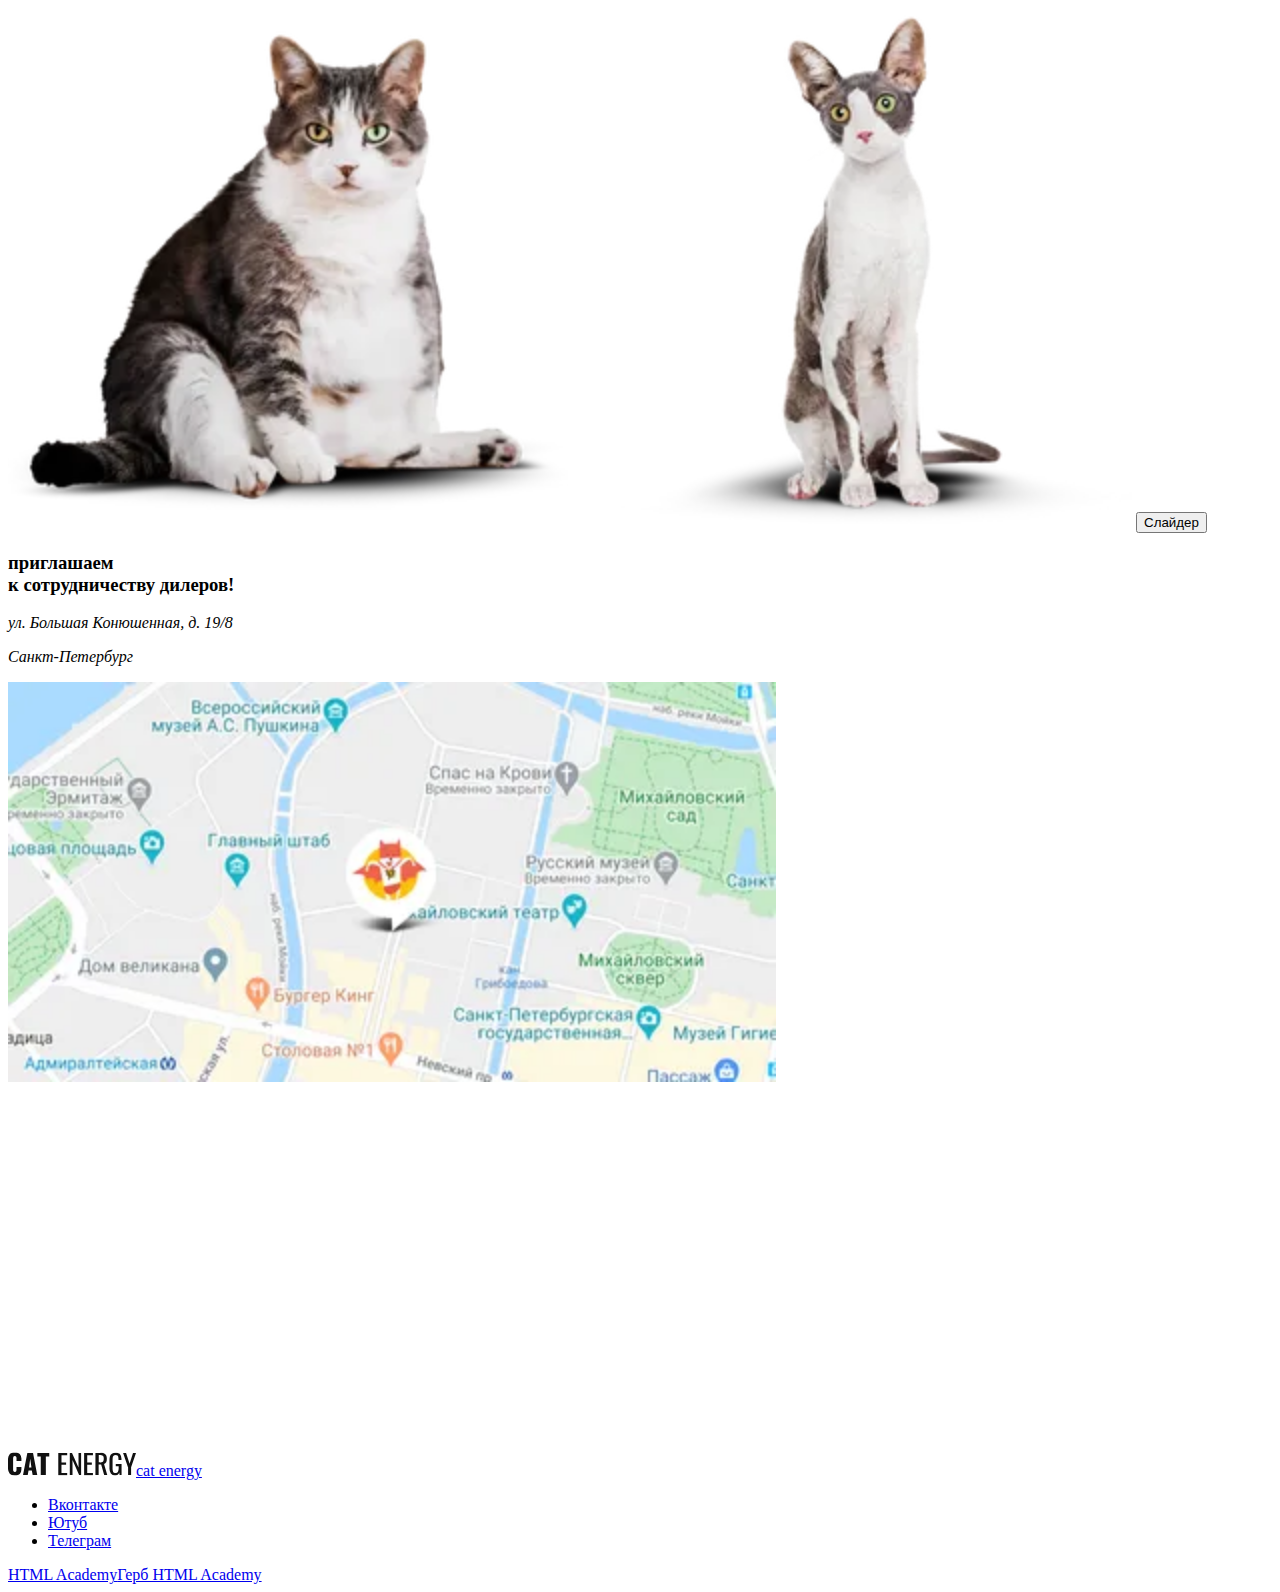
==== commit 85157ed0: "Добавляет скрипт на каталог" ====
--- a/source/index.html
+++ b/source/index.html
@@ -13,16 +13,15 @@
 
 <body class="page__body">
   <header class="main-header" data-test="header"><span class="visually-hidden">Шапка сайта</span>
-    <nav class="main-header__nav nav main-nav main-nav--nojs nav--closed">
-      <div class="nav__head"><a class="nav__logo" href="#">
+    <nav class="main-header__nav nav main-nav main-nav--nojs nav--opened">
+      <div class="nav__head"><a class="nav__logo" href="index.html">
           <picture>
             <source media="(min-width: 1440px)" srcset="images/logo-desktop.svg" width="70" height="59"
               type="image/svg+xml">
             <source media="(min-width: 768px)" srcset="images/logo-tablet.svg" width="60" height="50"
-              type="image/svg+xml"><img class="nav__logo-Simage" src="images/logo-mobile.svg" width="33" height="38"
+              type="image/svg+xml"><img class="nav__logo-image" src="images/logo-mobile.svg" width="33" height="38"
               alt="Логотип Cat Energy.">
-          </picture><img class="nav__sign" src="images/cat-energy.svg" width="101" height="18"
-            alt="надпись cat energy">
+          </picture><img class="nav__sign" src="images/cat-energy.svg" width="101" height="18" alt="надпись cat energy">
         </a><button class="nav__toggle" type="button"><span class="visually-hidden">Открыть меню</span></button></div>
       <ul class="nav-list">
         <li class="nav-list__item"><a class="nav__link current" href="index.html">Главная</a></li>
@@ -41,8 +40,8 @@
             <source type="image/webp" media="(min-width: 1440px)"
               srcset="images/index-hero-desktop@1x.webp, images/index-hero-desktop@2x.webp 2x" width="552" height="499">
             <source type="image/webp" media="(min-width: 768px)"
-              srcset="images/index-hero-tablet@1x.webp, images/index-hero-tablet@2x.webp 2x" width="709" height="609"><img
-              class="hero__image" src="images/index-hero@1x.webp" srcset="images/index-hero@2x.webp 2x"
+              srcset="images/index-hero-tablet@1x.webp, images/index-hero-tablet@2x.webp 2x" width="709" height="609">
+            <img class="hero__image" src="images/index-hero@1x.webp" srcset="images/index-hero@2x.webp 2x"
               alt="изображение корма для кота" width="280" height="270">
           </picture>
         </div><button class="hero__button button program-button" type="button">подобрать программу</button>
@@ -64,55 +63,64 @@
     <section class="main-container__explanation explanation" data-test="features">
       <h2 class="explanation__title">Как это работает</h2>
       <div class="explanation__part">
-        <p class="explanation__description explanation__leaf">Функциональное питание содержит только полезные питательные вещества.
+        <p class="explanation__description explanation__leaf">Функциональное питание содержит только полезные
+          питательные вещества.
         </p>
-        <p class="explanation__description explanation__powder">Выпускается в виде порошка, который нужно лишь залить кипятком и
+        <p class="explanation__description explanation__powder">Выпускается в виде порошка, который нужно лишь залить
+          кипятком и
           готово.</p>
-        <p class="explanation__description explanation__fork">Замените один-два приема обычной еды на наше функциональное питание.
+        <p class="explanation__description explanation__fork">Замените один-два приема обычной еды на наше
+          функциональное питание.
         </p>
         <p class="explanation__description explanation__clock">Уже через месяц наслаждайтесь изменениями к лучшему
           вашего&nbsp;питомца!</p>
       </div>
     </section>
     <section class="main-container__stats stats" data-test="proof">
-      <h2 class="stats__title">Живой пример</h2>
-      <p class="stats__story">Борис сбросил 5 кг за 2 месяца, просто заменив свой обычный корм на Cat Energy Slim.
-        Отличный результат без изнуряющих тренировок! При этом он не менял своих привычек и по-прежнему спит по 16 часов
-        в день.</p>
-      <div class="stats__example">
-        <dl class="stats__list">
-          <div class="stats__item">
-            <dt class="stats__number">5 КГ</dt>
-            <dd class="stats__description stats__description-weight">снижение веса</dd>
+      <div class="stats__block">
+        <div class="stats__text">
+          <h2 class="stats__title">Живой пример</h2>
+          <p class="stats__story">Борис сбросил 5 кг за 2 месяца, просто заменив свой обычный корм на Cat Energy Slim.
+            Отличный результат без изнуряющих тренировок! При этом он не менял своих привычек и по-прежнему спит по 16
+            часов
+            в день.</p>
+          <div class="stats__example">
+            <dl class="stats__list">
+              <div class="stats__item">
+                <dt class="stats__number">5 КГ</dt>
+                <dd class="stats__description stats__description-weight">снижение веса</dd>
+              </div>
+              <div class="stats__item">
+                <dt class="stats__number">60 ДНЕЙ</dt>
+                <dd class="stats__description">затрачено времени</dd>
+              </div>
+            </dl>
+            <div class="stats__count">
+              <h4 class="stats__cost">Затраты на питание:</h4>
+              <h4 class="stats__price">15 000 РУБ.</h4>
+            </div>
           </div>
-          <div class="stats__item">
-            <dt class="stats__number">60 ДНЕЙ</dt>
-            <dd class="stats__description">затрачено времени</dd>
-          </div>
-        </dl>
-        <div class="stats__count">
-          <h4 class="stats__cost">Затраты на питание:</h4>
-          <h4 class="stats__price">15 000 РУБ.</h4>
         </div>
-      </div>
-      <div class="stats__compare">
-        <picture>
-          <source type="image/webp" media="(min-width: 1440px)"
-            srcset="images/cat-before-desktop@1x.webp, images/cat-before-desktop@2x.webp 2x" width="560" height="512">
-          <source type="image/webp" media="(min-width: 768px)"
-            srcset="images/cat-before-tablet@1x.webp, images/cat-before-tablet@2x.webp 2x" width="560" height="512"><img
-            class="stats__image stats__fat-cat" src="images/cat-before-mobile@1x.webp"
-            srcset="images/cat-before-mobile@2x.webp 2x" loading="lazy" alt="кот с лишним весом" width="280" height="256">
-        </picture>
-        <picture>
-          <source type="image/webp" media="(min-width: 1440px)"
-            srcset="images/cat-after-desktop@1x.webp, images/cat-after-desktop@2x.webp 2x" width="560" height="512">
-          <source type="image/webp" media="(min-width: 768px)"
-            srcset="images/cat-after-tablet@1x.webp, images/cat-after-tablet@2x.webp 2x" width="560" height="512"><img
-            class="stats__image stats__slim-cat" src="images/cat-after-mobile@1x.webp"
-            srcset="images/cat-after-mobile@2x.webp 2x" loading="lazy" alt="стройный кот" width="280" height="256">
-        </picture><button class="stats__button button" type="button"><span
-            class="visually-hidden">Слайдер</span></button>
+        <div class="stats__compare">
+          <picture>
+            <source type="image/webp" media="(min-width: 1440px)"
+              srcset="images/cat-before-desktop@1x.webp, images/cat-before-desktop@2x.webp 2x" width="560" height="512">
+            <source type="image/webp" media="(min-width: 768px)"
+              srcset="images/cat-before-tablet@1x.webp, images/cat-before-tablet@2x.webp 2x" width="560" height="512">
+            <img class="stats__image stats__fat-cat" src="images/cat-before-mobile@1x.webp"
+              srcset="images/cat-before-mobile@2x.webp 2x" loading="lazy" alt="кот с лишним весом" width="280"
+              height="256">
+          </picture>
+          <picture>
+            <source type="image/webp" media="(min-width: 1440px)"
+              srcset="images/cat-after-desktop@1x.webp, images/cat-after-desktop@2x.webp 2x" width="560" height="512">
+            <source type="image/webp" media="(min-width: 768px)"
+              srcset="images/cat-after-tablet@1x.webp, images/cat-after-tablet@2x.webp 2x" width="560" height="512">
+            <img class="stats__image stats__slim-cat" src="images/cat-after-mobile@1x.webp"
+              srcset="images/cat-after-mobile@2x.webp 2x" loading="lazy" alt="стройный кот" width="280" height="256">
+          </picture><button class="stats__button button" type="button"><span
+              class="visually-hidden">Слайдер</span></button>
+        </div>
       </div>
     </section>
     <section class="location" data-test="contacts">
@@ -123,25 +131,43 @@
           <p class="location__city">Санкт-Петербург</p>
         </address>
       </div>
-      <iframe class="location__image" title="Карта с расположением" src="https://www.google.com/maps/embed?pb=!1m18!1m12!1m3!1d1998.603787672859!2d30.320472477096974!3d59.93871647491515!2m3!1f0!2f0!3f0!3m2!1i1024!2i768!4f13.1!3m3!1m2!1s0x4696310fca145cc1%3A0x42b32648d8238007!2z0JHQvtC70YzRiNCw0Y8g0JrQvtC90Y7RiNC10L3QvdCw0Y8g0YPQuy4sIDE5LzgsINCh0LDQvdC60YIt0J_QtdGC0LXRgNCx0YPRgNCzLCAxOTExODY!5e0!3m2!1sru!2sru!4v1717492652232!5m2!1sru!2sru" width="600" height="362" style="border:0;" allowfullscreen="" loading="lazy" referrerpolicy="no-referrer-when-downgrade"></iframe>
+      <div class="location__map map">
+        <div class="map-picture map-picture--opened">
+          <picture>
+            <source type="image/webp" media="(min-width: 1440px)"
+              srcset="images/location-desktop@1x.webp, images/location-desktop@2x.webp 2x" width="1440" height="400">
+            <source type="image/webp" media="(min-width: 768px)"
+              srcset="images/location-tablet@1x.webp, images/location-tablet@2x.webp 2x" width="768" height="400">
+            <img class="map__image" src="images/location@1x.webp" srcset="images/location@2x.webp 2x"
+              loading="lazy" alt="карта расположения" width="320" height="362">
+          </picture>
+        </div>
+        <iframe class="location__image location__image--closed" title="Карта с расположением"
+          src="https://www.google.com/maps/embed?pb=!1m18!1m12!1m3!1d1998.603787672859!2d30.320472477096974!3d59.93871647491515!2m3!1f0!2f0!3f0!3m2!1i1024!2i768!4f13.1!3m3!1m2!1s0x4696310fca145cc1%3A0x42b32648d8238007!2z0JHQvtC70YzRiNCw0Y8g0JrQvtC90Y7RiNC10L3QvdCw0Y8g0YPQuy4sIDE5LzgsINCh0LDQvdC60YIt0J_QtdGC0LXRgNCx0YPRgNCzLCAxOTExODY!5e0!3m2!1sru!2sru!4v1717492652232!5m2!1sru!2sru"
+          width="600" height="362" style="border:0;" allowfullscreen="" loading="lazy"
+          referrerpolicy="no-referrer-when-downgrade"></iframe>
+      </div>
     </section>
   </main>
-  <footer class="footer" data-test="footer"><a class="footer__logo" href="#"><img class="footer__logo-cat"
-        src="images/cat-energy.svg" width="128" height="24" alt="надпись cat energy"><span class="visually-hidden">cat
-        energy</span></a>
-    <ul class="footer__social social-list">
-      <li class="social-list__item-vkontakte"><a class="social-link social-list__vkontakte" href="#"><span
-            class="visually-hidden ">Вконтакте</span></a></li>
-      <li class="social-list__item-youtube"><a class="social-link social-list__youtube" href="#"><span
-            class="visually-hidden ">Ютуб</span></a></li>
-      <li class="social-list__item-telegram"><a class="social-link social-list__telegram" href="#"><span
-            class="visually-hidden">Телеграм</span></a></li>
-    </ul>
-    <div class="footer-copyright copyright"><a class="copyright__link" href="https://echo.htmlacademy.ru">HTML
-        Academy</a><a class="copyright__link-html" href="https://echo.htmlacademy.ru"><span class="visually-hidden">Герб
-          HTML Academy</span></a></div>
+  <footer class="footer" data-test="footer">
+    <div class="footer__block">
+      <a class="footer__logo" href="index.html"><img class="footer__logo-cat" src="images/cat-energy.svg" width="128"
+          height="24" alt="надпись cat energy"><span class="visually-hidden">cat
+          energy</span></a>
+      <ul class="footer__social social-list">
+        <li class="social-list__item-vkontakte"><a class="social-link social-list__vkontakte" href="#"><span
+              class="visually-hidden ">Вконтакте</span></a></li>
+        <li class="social-list__item-youtube"><a class="social-link social-list__youtube" href="#"><span
+              class="visually-hidden ">Ютуб</span></a></li>
+        <li class="social-list__item-telegram"><a class="social-link social-list__telegram" href="#"><span
+              class="visually-hidden">Телеграм</span></a></li>
+      </ul>
+      <div class="footer-copyright copyright"><a class="copyright__link" href="https://echo.htmlacademy.ru">HTML
+          Academy</a><a class="copyright__link-html" href="https://echo.htmlacademy.ru"><span
+            class="visually-hidden">Герб
+            HTML Academy</span></a></div>
+    </div>
   </footer>
-  <script src="index.js"></script>
 </body>
 
 </html>
